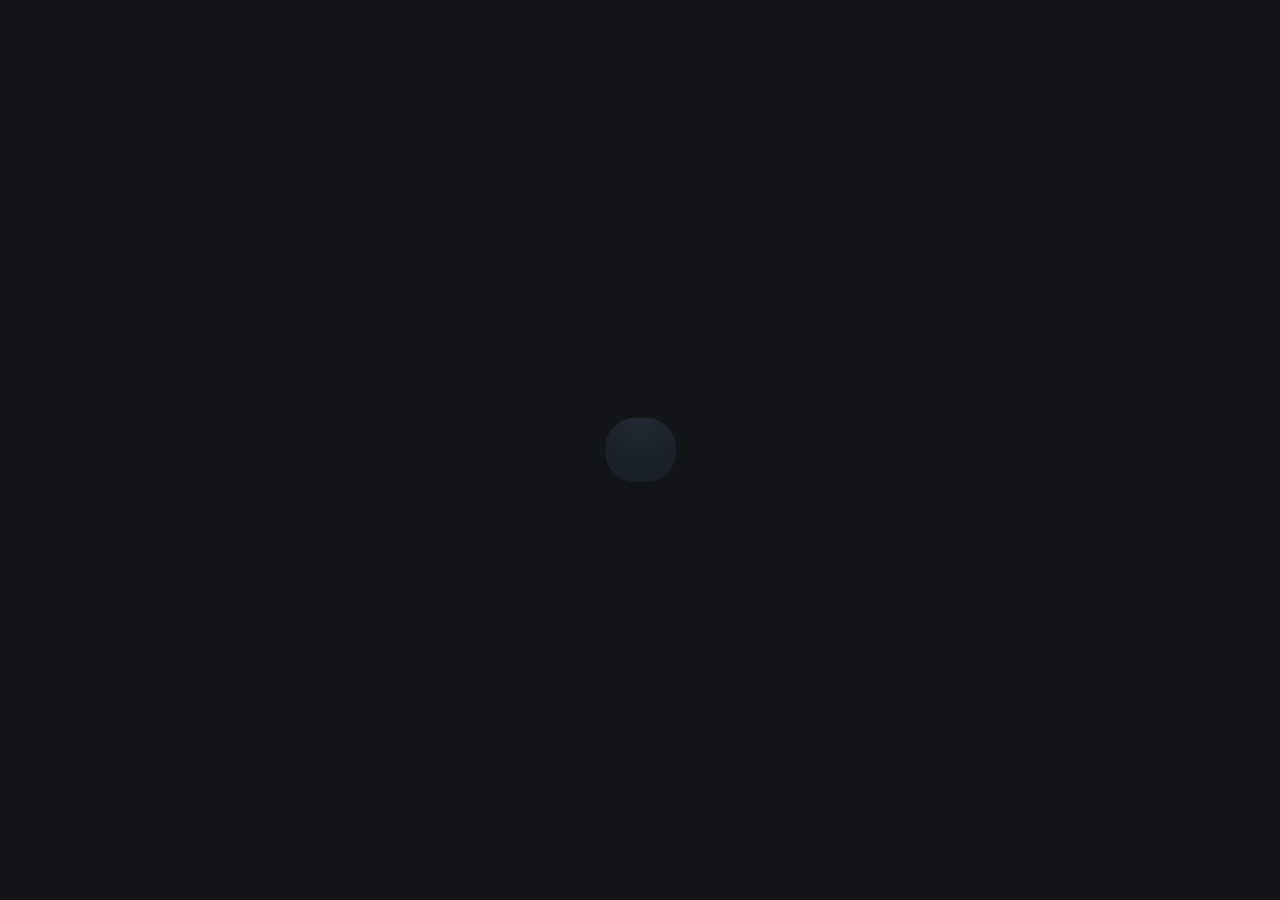
==== thanks.html @ 741d7e78 "Add thanks html and css files" ====
<!DOCTYPE html>
<html lang="en">
<head>
    <meta charset="UTF-8">
    <meta name="viewport" content="width=device-width, initial-scale=1.0">
    <link rel="stylesheet" href="./CSS/main.css">
    <link rel="stylesheet" href="./CSS/thanks.css">
    <title>Document</title>
</head>
<body>
    <main>
        
    </main>
</body>
</html>
---- CSS/main.css ----
/* [ START ] Main Rules */
@import url('https://fonts.googleapis.com/css2?family=Overpass:wght@400;700&display=swap');
* {
    margin: 0;
    padding: 0;
    box-sizing: border-box;
}
body {
    background-color: #131518;
    font-family: 'Overpass', sans-serif;
    min-height: 100dvh;
    display: flex;
    justify-content: center;
    align-items: center;
}
/* [ END ] Main Rules */

/* [ START ] Main Section */
main {
    padding: 32px;
    padding-right: 39px;
    border-radius: 30px;
    background: radial-gradient(98.96% 98.96% at 50% 0%, #232A34 0%, #181E27 100%);
}
@media screen and (max-width: 768px){
    main {
        width: 327px;
        padding: 24px;
        padding-bottom: 32px;
    }
}
main .icon {
    width: 48px;
    height: 48px;
    border-radius: 50%;
    background-color: #262E38;
    display: flex;
    justify-content: center;
    align-items: center;
    margin-bottom: 30px;
}
@media screen and (max-width: 768px){
    main .icon {
        width: 40px;
        height: 40px;
        margin-bottom: 1rem;
    }
}
main h1 {
    color: #FFF;
    font-size: 28px;
    font-weight: 700;
    margin-bottom: 7px;
}
@media screen and (max-width: 768px){
    main h1 {
        font-size: 24px;
        margin-bottom: 10px;
    }
}
main p {
    color: var(--Light-Grey, #969FAD);
    font-size: 15px;
    font-weight: 400;
    margin-bottom: 24px;
    max-width: 340px;
    line-height: 24px;
}
@media screen and (max-width: 768px){
    main p {
        font-size: 14px;
        margin-bottom: 10px;
    }
}
main .rating {
    display: flex;
    column-gap: 21px;
    margin-bottom: 32px;
}
main .rating > div {
    width: 51px;
    height: 51px;
    border-radius: 50%;
    background-color: #262E38;
    display: flex;
    justify-content: center;
    align-items: center;
    color: var(--Medium-Gray, #7C8798);
    font-size: 16px;
    font-weight: 700
}
@media screen and (max-width: 768px){
    main .rating > div {
        width: 42px;
        height: 42px;
        font: 14px;
        margin-bottom: 24px;
    }
}
main .rating > div:hover {
    cursor: pointer;
    background-color: #FC7614;
    color: #FFF;
}
.active {
    background-color: #FC7614;
    color: #FFF;
}
main button {
    border: none;
    border-radius: 22.5px;
    background-color: #FC7614;
    color: #FFF;
    font-size: 15px;
    font-weight: 700;
    letter-spacing: 2px;
    padding: 11px 0;
    width: 100%;
    height: 45px;
}
@media screen and (max-width: 768px){
    main button {
        padding: 12px 0;
        letter-spacing: 1.867px;
        font-size: 15px;
    }
}
main button:hover {
    background-color: #FFF;
    color: #FC7614;
    cursor: pointer;
}
/* [ END ] Main Section */
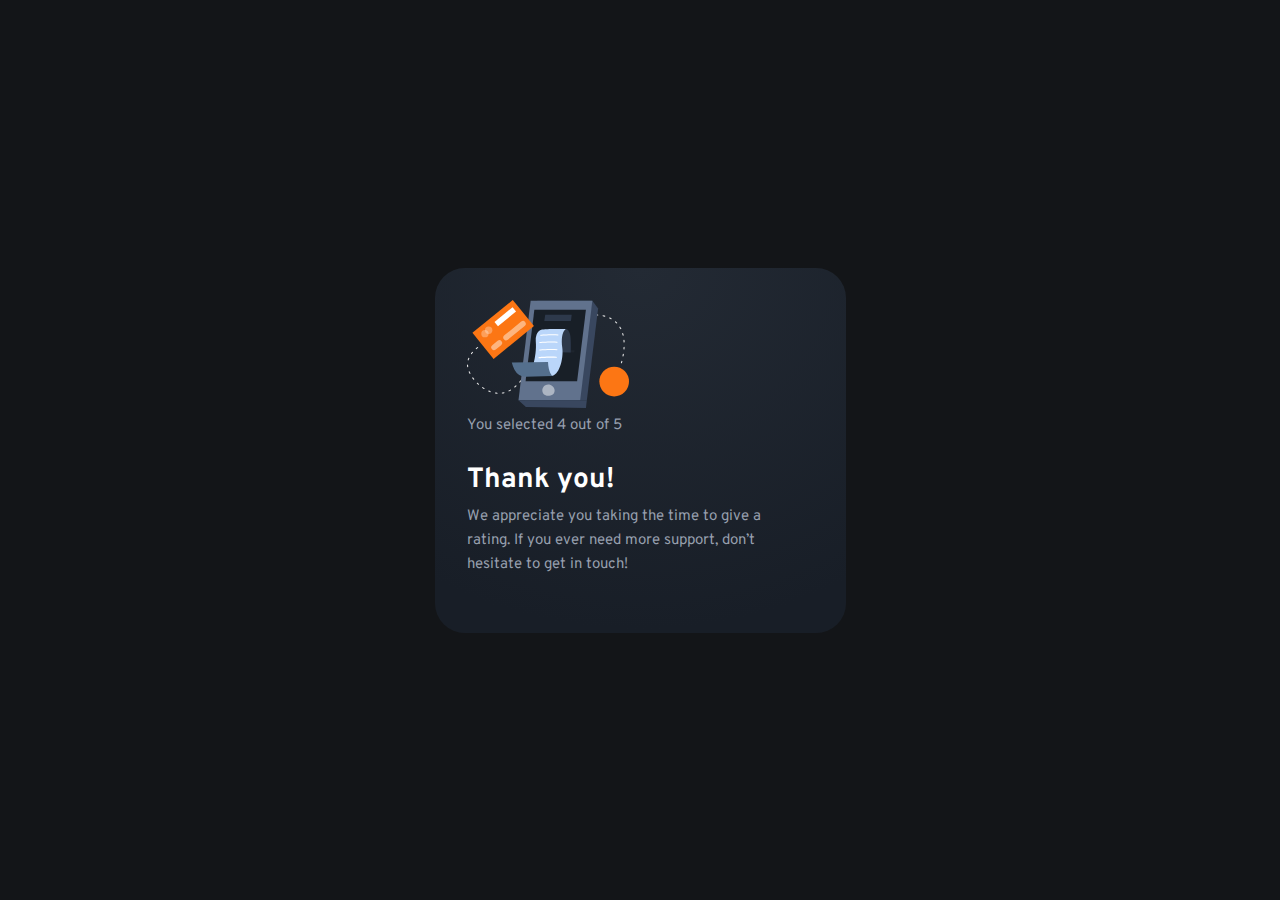
==== commit 22b8b2f3: "Add HTML template for thanks file" ====
--- a/thanks.html
+++ b/thanks.html
@@ -5,11 +5,17 @@
     <meta name="viewport" content="width=device-width, initial-scale=1.0">
     <link rel="stylesheet" href="./CSS/main.css">
     <link rel="stylesheet" href="./CSS/thanks.css">
-    <title>Document</title>
+    <link rel="shortcut icon" href="./images/favicon-32x32.png" type="image/x-icon">
+    <title>Interactive rating</title>
 </head>
 <body>
     <main>
-        
+        <img src="./svgs/illustration-thank-you.svg" alt="Thanks illustration">
+        <div>
+            <p>You selected 4 out of 5</p>
+        </div>
+        <h1>Thank you!</h1>
+        <p>We appreciate you taking the time to give a rating. If you ever need more support, don’t hesitate to get in touch!</p>
     </main>
 </body>
 </html>